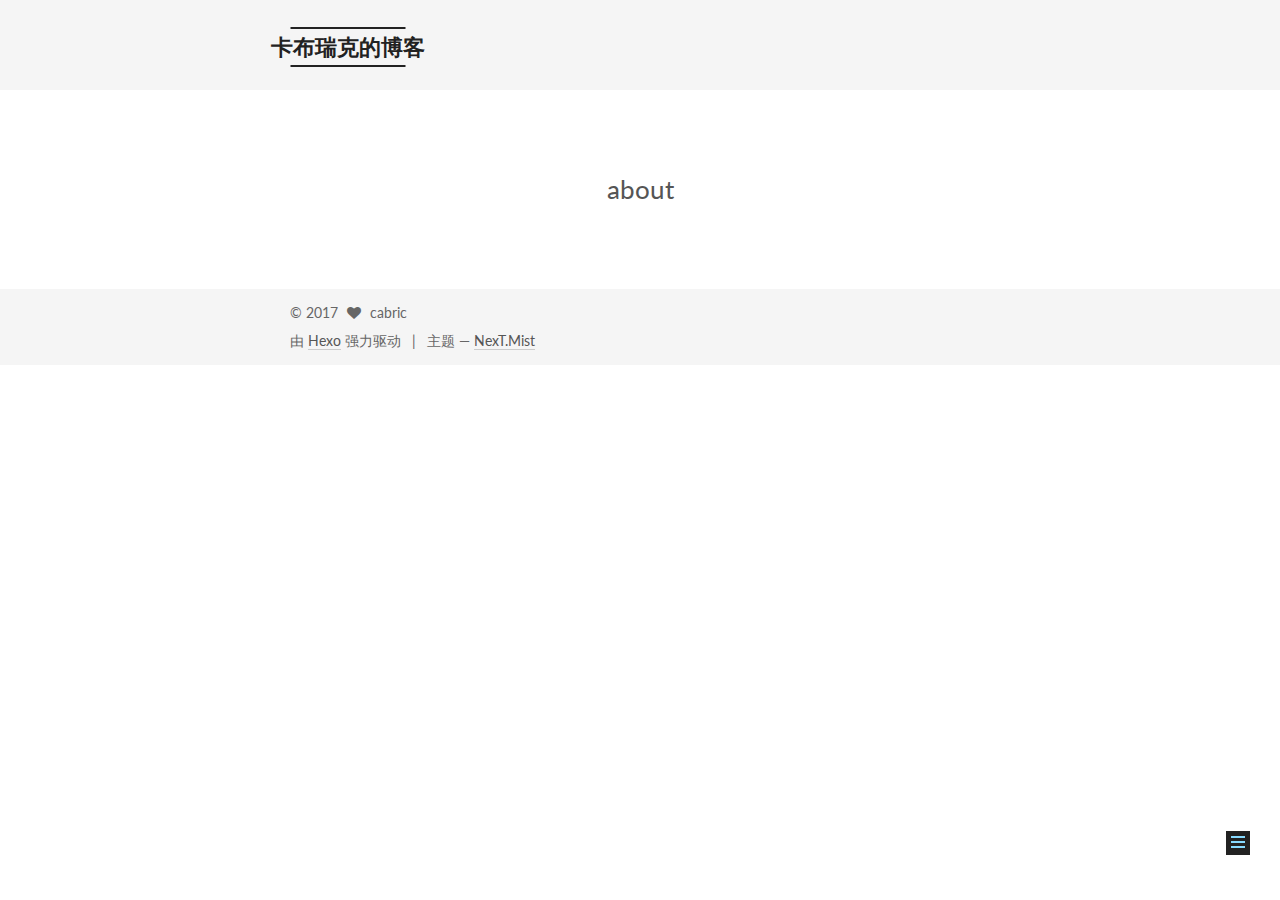
==== about/index.html @ 914a5cdf "Site updated: 2017-08-19 10:41:51" ====
<!DOCTYPE html>



  


<html class="theme-next mist use-motion" lang="zh-Hans">
<head>
  <meta charset="UTF-8"/>
<meta http-equiv="X-UA-Compatible" content="IE=edge" />
<meta name="viewport" content="width=device-width, initial-scale=1, maximum-scale=1"/>
<meta name="theme-color" content="#222">









<meta http-equiv="Cache-Control" content="no-transform" />
<meta http-equiv="Cache-Control" content="no-siteapp" />















  
  
  <link href="/lib/fancybox/source/jquery.fancybox.css?v=2.1.5" rel="stylesheet" type="text/css" />




  
  
  
  

  
    
    
  

  

  

  

  

  
    
    
    <link href="//fonts.googleapis.com/css?family=Lato:300,300italic,400,400italic,700,700italic&subset=latin,latin-ext" rel="stylesheet" type="text/css">
  






<link href="/lib/font-awesome/css/font-awesome.min.css?v=4.6.2" rel="stylesheet" type="text/css" />

<link href="/css/main.css?v=5.1.2" rel="stylesheet" type="text/css" />


  <meta name="keywords" content="cabric, 卡布瑞克" />








  <link rel="shortcut icon" type="image/x-icon" href="/favicon.ico?v=5.1.2" />






<meta property="og:type" content="website">
<meta property="og:title" content="about">
<meta property="og:url" content="http://yoursite.com/about/index.html">
<meta property="og:site_name" content="卡布瑞克的博客">
<meta property="og:locale" content="zh-Hans">
<meta property="og:updated_time" content="2017-08-19T02:41:33.000Z">
<meta name="twitter:card" content="summary">
<meta name="twitter:title" content="about">



<script type="text/javascript" id="hexo.configurations">
  var NexT = window.NexT || {};
  var CONFIG = {
    root: '/',
    scheme: 'Mist',
    sidebar: {"position":"left","display":"post","offset":12,"offset_float":12,"b2t":false,"scrollpercent":false,"onmobile":false},
    fancybox: true,
    tabs: true,
    motion: true,
    duoshuo: {
      userId: '0',
      author: '博主'
    },
    algolia: {
      applicationID: '',
      apiKey: '',
      indexName: '',
      hits: {"per_page":10},
      labels: {"input_placeholder":"Search for Posts","hits_empty":"We didn't find any results for the search: ${query}","hits_stats":"${hits} results found in ${time} ms"}
    }
  };
</script>



  <link rel="canonical" href="http://yoursite.com/about/"/>





  <title>about | 卡布瑞克的博客</title>
  








</head>

<body itemscope itemtype="http://schema.org/WebPage" lang="zh-Hans">

  
  
    
  

  <div class="container sidebar-position-left page-post-detail ">
    <div class="headband"></div>

    <header id="header" class="header" itemscope itemtype="http://schema.org/WPHeader">
      <div class="header-inner"><div class="site-brand-wrapper">
  <div class="site-meta ">
    

    <div class="custom-logo-site-title">
      <a href="/"  class="brand" rel="start">
        <span class="logo-line-before"><i></i></span>
        <span class="site-title">卡布瑞克的博客</span>
        <span class="logo-line-after"><i></i></span>
      </a>
    </div>
      
        <p class="site-subtitle">description:Everyone should carefully observe which way his heart draws him, and then choose that way with all his strength.</p>
      
  </div>

  <div class="site-nav-toggle">
    <button>
      <span class="btn-bar"></span>
      <span class="btn-bar"></span>
      <span class="btn-bar"></span>
    </button>
  </div>
</div>

<nav class="site-nav">
  

  
    <ul id="menu" class="menu">
      
        
        <li class="menu-item menu-item-home">
          <a href="/" rel="section">
            
              <i class="menu-item-icon fa fa-fw fa-home"></i> <br />
            
            首页
          </a>
        </li>
      
        
        <li class="menu-item menu-item-about">
          <a href="/about/" rel="section">
            
              <i class="menu-item-icon fa fa-fw fa-user"></i> <br />
            
            关于
          </a>
        </li>
      
        
        <li class="menu-item menu-item-archives">
          <a href="/archives/" rel="section">
            
              <i class="menu-item-icon fa fa-fw fa-archive"></i> <br />
            
            归档
          </a>
        </li>
      
        
        <li class="menu-item menu-item-tags">
          <a href="/tags/" rel="section">
            
              <i class="menu-item-icon fa fa-fw fa-tags"></i> <br />
            
            标签
          </a>
        </li>
      

      
    </ul>
  

  
</nav>



 </div>
    </header>

    <main id="main" class="main">
      <div class="main-inner">
        <div class="content-wrap">
          <div id="content" class="content">
            

  <div id="posts" class="posts-expand">
    
    
    
    <div class="post-block page">
      <header class="post-header">

	<h1 class="post-title" itemprop="name headline">about</h1>



</header>

      
      
      
      <div class="post-body">
        
        
          
        
      </div>
      
      
      
    </div>
    
    
    
  </div>


          </div>
          


          

        </div>
        
          
  
  <div class="sidebar-toggle">
    <div class="sidebar-toggle-line-wrap">
      <span class="sidebar-toggle-line sidebar-toggle-line-first"></span>
      <span class="sidebar-toggle-line sidebar-toggle-line-middle"></span>
      <span class="sidebar-toggle-line sidebar-toggle-line-last"></span>
    </div>
  </div>

  <aside id="sidebar" class="sidebar">
    
    <div class="sidebar-inner">

      

      

      <section class="site-overview sidebar-panel sidebar-panel-active">
        <div class="site-author motion-element" itemprop="author" itemscope itemtype="http://schema.org/Person">
          <img class="site-author-image" itemprop="image"
               src="/images/avatar.png"
               alt="cabric" />
          <p class="site-author-name" itemprop="name">cabric</p>
           
              <p class="site-description motion-element" itemprop="description"></p>
          
        </div>
        <nav class="site-state motion-element">

          
            <div class="site-state-item site-state-posts">
              <a href="/archives/">
                <span class="site-state-item-count">1</span>
                <span class="site-state-item-name">日志</span>
              </a>
            </div>
          

          

          

        </nav>

        

        <div class="links-of-author motion-element">
          
            
              <span class="links-of-author-item">
                <a href="https://github.com/cabric" target="_blank" title="GitHub">
                  
                    <i class="fa fa-fw fa-github"></i>
                  
                    
                      GitHub
                    
                </a>
              </span>
            
              <span class="links-of-author-item">
                <a href="https://twitter.com/cabric_sun" target="_blank" title="Twitter">
                  
                    <i class="fa fa-fw fa-twitter"></i>
                  
                    
                      Twitter
                    
                </a>
              </span>
            
          
        </div>

        
        

        
        

        


      </section>

      

      

    </div>
  </aside>


        
      </div>
    </main>

    <footer id="footer" class="footer">
      <div class="footer-inner">
        <div class="copyright" >
  
  &copy; 
  <span itemprop="copyrightYear">2017</span>
  <span class="with-love">
    <i class="fa fa-heart"></i>
  </span>
  <span class="author" itemprop="copyrightHolder">cabric</span>

  
</div>


  <div class="powered-by">
    由 <a class="theme-link" href="https://hexo.io">Hexo</a> 强力驱动
  </div>

  <span class="post-meta-divider">|</span>

  <div class="theme-info">
    主题 &mdash;
    <a class="theme-link" href="https://github.com/iissnan/hexo-theme-next">
      NexT.Mist
    </a>
  </div>


        







        
      </div>
    </footer>

    
      <div class="back-to-top">
        <i class="fa fa-arrow-up"></i>
        
      </div>
    

  </div>

  

<script type="text/javascript">
  if (Object.prototype.toString.call(window.Promise) !== '[object Function]') {
    window.Promise = null;
  }
</script>









  












  
  <script type="text/javascript" src="/lib/jquery/index.js?v=2.1.3"></script>

  
  <script type="text/javascript" src="/lib/fastclick/lib/fastclick.min.js?v=1.0.6"></script>

  
  <script type="text/javascript" src="/lib/jquery_lazyload/jquery.lazyload.js?v=1.9.7"></script>

  
  <script type="text/javascript" src="/lib/velocity/velocity.min.js?v=1.2.1"></script>

  
  <script type="text/javascript" src="/lib/velocity/velocity.ui.min.js?v=1.2.1"></script>

  
  <script type="text/javascript" src="/lib/fancybox/source/jquery.fancybox.pack.js?v=2.1.5"></script>


  


  <script type="text/javascript" src="/js/src/utils.js?v=5.1.2"></script>

  <script type="text/javascript" src="/js/src/motion.js?v=5.1.2"></script>



  
  

  
    <script type="text/javascript" src="/js/src/scrollspy.js?v=5.1.2"></script>
<script type="text/javascript" src="/js/src/post-details.js?v=5.1.2"></script>

  

  


  <script type="text/javascript" src="/js/src/bootstrap.js?v=5.1.2"></script>



  


  




	





  





  








  





  

  

  

  

  

  

</body>
</html>
---- css/main.css ----
/* normalize.css v3.0.2 | MIT License | git.io/normalize */
html {
  font-family: sans-serif; /* 1 */
  -ms-text-size-adjust: 100%; /* 2 */
  -webkit-text-size-adjust: 100%; /* 2 */
}
body {
  margin: 0;
}
article,
aside,
details,
figcaption,
figure,
footer,
header,
hgroup,
main,
menu,
nav,
section,
summary {
  display: block;
}
audio,
canvas,
progress,
video {
  display: inline-block; /* 1 */
  vertical-align: baseline; /* 2 */
}
audio:not([controls]) {
  display: none;
  height: 0;
}
[hidden],
template {
  display: none;
}
a {
  background-color: transparent;
}
a:active,
a:hover {
  outline: 0;
}
abbr[title] {
  border-bottom: 1px dotted;
}
b,
strong {
  font-weight: bold;
}
dfn {
  font-style: italic;
}
h1 {
  font-size: 2em;
  margin: 0.67em 0;
}
mark {
  background: #ff0;
  color: #000;
}
small {
  font-size: 80%;
}
sub,
sup {
  font-size: 75%;
  line-height: 0;
  position: relative;
  vertical-align: baseline;
}
sup {
  top: -0.5em;
}
sub {
  bottom: -0.25em;
}
img {
  border: 0;
}
svg:not(:root) {
  overflow: hidden;
}
figure {
  margin: 1em 40px;
}
hr {
  -moz-box-sizing: content-box;
  box-sizing: content-box;
  height: 0;
}
pre {
  overflow: auto;
}
code,
kbd,
pre,
samp {
  font-family: monospace, monospace;
  font-size: 1em;
}
button,
input,
optgroup,
select,
textarea {
  color: inherit; /* 1 */
  font: inherit; /* 2 */
  margin: 0; /* 3 */
}
button {
  overflow: visible;
}
button,
select {
  text-transform: none;
}
button,
html input[type="button"],
input[type="reset"],
input[type="submit"] {
  -webkit-appearance: button; /* 2 */
  cursor: pointer; /* 3 */
}
button[disabled],
html input[disabled] {
  cursor: default;
}
button::-moz-focus-inner,
input::-moz-focus-inner {
  border: 0;
  padding: 0;
}
input {
  line-height: normal;
}
input[type="checkbox"],
input[type="radio"] {
  box-sizing: border-box; /* 1 */
  padding: 0; /* 2 */
}
input[type="number"]::-webkit-inner-spin-button,
input[type="number"]::-webkit-outer-spin-button {
  height: auto;
}
input[type="search"] {
  -webkit-appearance: textfield; /* 1 */
  -moz-box-sizing: content-box;
  -webkit-box-sizing: content-box; /* 2 */
  box-sizing: content-box;
}
input[type="search"]::-webkit-search-cancel-button,
input[type="search"]::-webkit-search-decoration {
  -webkit-appearance: none;
}
fieldset {
  border: 1px solid #c0c0c0;
  margin: 0 2px;
  padding: 0.35em 0.625em 0.75em;
}
legend {
  border: 0; /* 1 */
  padding: 0; /* 2 */
}
textarea {
  overflow: auto;
}
optgroup {
  font-weight: bold;
}
table {
  border-collapse: collapse;
  border-spacing: 0;
}
td,
th {
  padding: 0;
}
::selection {
  background: #262a30;
  color: #fff;
}
body {
  position: relative;
  font-family: 'Lato', "PingFang SC", "Microsoft YaHei", sans-serif;
  font-size: 14px;
  line-height: 2;
  color: #555;
  background: #fff;
}
@media (max-width: 767px) {
  body {
    padding-right: 0 !important;
  }
}
@media (min-width: 768px) and (max-width: 991px) {
  body {
    padding-right: 0 !important;
  }
}
@media (min-width: 1600px) {
  body {
    font-size: 16px;
  }
}
h1,
h2,
h3,
h4,
h5,
h6 {
  margin: 0;
  padding: 0;
  font-weight: bold;
  line-height: 1.5;
  font-family: 'Lato', "PingFang SC", "Microsoft YaHei", sans-serif;
}
h2,
h3,
h4,
h5,
h6 {
  margin: 20px 0 15px;
}
h1 {
  font-size: 24px;
}
@media (max-width: 767px) {
  h1 {
    font-size: 20px;
  }
}
h2 {
  font-size: 22px;
}
@media (max-width: 767px) {
  h2 {
    font-size: 18px;
  }
}
h3 {
  font-size: 20px;
}
@media (max-width: 767px) {
  h3 {
    font-size: 16px;
  }
}
h4 {
  font-size: 18px;
}
@media (max-width: 767px) {
  h4 {
    font-size: 14px;
  }
}
h5 {
  font-size: 16px;
}
@media (max-width: 767px) {
  h5 {
    font-size: 12px;
  }
}
h6 {
  font-size: 14px;
}
@media (max-width: 767px) {
  h6 {
    font-size: 10px;
  }
}
p {
  margin: 0 0 20px 0;
}
a {
  color: #555;
  text-decoration: none;
  border-bottom: 1px solid #999;
  word-wrap: break-word;
}
a:hover {
  color: #222;
  border-bottom-color: #222;
}
blockquote {
  margin: 0;
  padding: 0;
}
img {
  display: block;
  margin: auto;
  max-width: 100%;
  height: auto;
}
hr {
  margin: 40px 0;
  height: 3px;
  border: none;
  background-color: #ddd;
  background-image: repeating-linear-gradient(-45deg, #fff, #fff 4px, transparent 4px, transparent 8px);
}
blockquote {
  padding: 0 15px;
  color: #666;
  border-left: 4px solid #ddd;
}
blockquote cite::before {
  content: "-";
  padding: 0 5px;
}
dt {
  font-weight: 700;
}
dd {
  margin: 0;
  padding: 0;
}
kbd {
  border: 1px solid #ccc;
  border-radius: 0.2em;
  box-shadow: 0.1em 0.1em 0.2em rgba(0,0,0,0.1);
  background-color: #f9f9f9;
  font-family: inherit;
  background-image: -webkit-linear-gradient(top, #eee, #fff, #eee);
  padding: 0.1em 0.3em;
  white-space: nowrap;
}
.text-left {
  text-align: left;
}
.text-center {
  text-align: center;
}
.text-right {
  text-align: right;
}
.text-justify {
  text-align: justify;
}
.text-nowrap {
  white-space: nowrap;
}
.text-lowercase {
  text-transform: lowercase;
}
.text-uppercase {
  text-transform: uppercase;
}
.text-capitalize {
  text-transform: capitalize;
}
.center-block {
  display: block;
  margin-left: auto;
  margin-right: auto;
}
.clearfix:before,
.clearfix:after {
  content: " ";
  display: table;
}
.clearfix:after {
  clear: both;
}
.pullquote {
  width: 45%;
}
.pullquote.left {
  float: left;
  margin-left: 5px;
  margin-right: 10px;
}
.pullquote.right {
  float: right;
  margin-left: 10px;
  margin-right: 5px;
}
.affix.affix.affix {
  position: fixed;
}
.translation {
  margin-top: -20px;
  font-size: 14px;
  color: #999;
}
.scrollbar-measure {
  width: 100px;
  height: 100px;
  overflow: scroll;
  position: absolute;
  top: -9999px;
}
.use-motion .motion-element {
  opacity: 0;
}
table {
  margin: 20px 0;
  width: 100%;
  border-collapse: collapse;
  border-spacing: 0;
  border: 1px solid #ddd;
  font-size: 14px;
  table-layout: fixed;
  word-wrap: break-all;
}
table>tbody>tr:nth-of-type(odd) {
  background-color: #f9f9f9;
}
table>tbody>tr:hover {
  background-color: #f5f5f5;
}
caption,
th,
td {
  padding: 8px;
  text-align: left;
  vertical-align: middle;
  font-weight: normal;
}
th,
td {
  border-bottom: 3px solid #ddd;
  border-right: 1px solid #eee;
}
th {
  padding-bottom: 10px;
  font-weight: 700;
}
td {
  border-bottom-width: 1px;
}
html,
body {
  height: 100%;
}
.container {
  position: relative;
  min-height: 100%;
}
.header-inner {
  margin: 0 auto;
  padding: 100px 0 70px;
  width: 700px;
}
@media (min-width: 1600px) {
  .container .header-inner {
    width: 900px;
  }
}
.main-inner {
  margin: 0 auto;
  width: 700px;
}
@media (min-width: 1600px) {
  .container .main-inner {
    width: 900px;
  }
}
.footer {
  width: 100%;
  min-height: 50px;
}
.footer-inner {
  box-sizing: border-box;
  margin: 20px auto;
  width: 700px;
}
@media (min-width: 1600px) {
  .container .footer-inner {
    width: 900px;
  }
}
pre,
.highlight {
  overflow: auto;
  margin: 20px 0;
  padding: 0;
  font-size: 13px;
  color: #4d4d4c;
  background: #f7f7f7;
  line-height: 1.6;
}
pre,
code {
  font-family: consolas, Menlo, "PingFang SC", "Microsoft YaHei", monospace;
}
code {
  padding: 2px 4px;
  word-wrap: break-word;
  color: #555;
  background: #eee;
  border-radius: 3px;
  font-size: 13px;
}
pre code {
  padding: 0;
  color: #4d4d4c;
  background: none;
  text-shadow: none;
}
.highlight {
  border-radius: 1px;
}
.highlight pre {
  border: none;
  margin: 0;
  padding: 10px 0;
}
.highlight table {
  margin: 0;
  width: auto;
  border: none;
}
.highlight td {
  border: none;
  padding: 0;
}
.highlight figcaption {
  font-size: 1em;
  color: #4d4d4c;
  line-height: 1em;
  margin-bottom: 1em;
}
.highlight figcaption:before,
.highlight figcaption:after {
  content: " ";
  display: table;
}
.highlight figcaption:after {
  clear: both;
}
.highlight figcaption a {
  float: right;
  color: #4d4d4c;
}
.highlight figcaption a:hover {
  border-bottom-color: #4d4d4c;
}
.highlight .gutter pre {
  padding-left: 10px;
  padding-right: 10px;
  color: #869194;
  text-align: right;
  background-color: #eff2f3;
}
.highlight .code pre {
  width: 100%;
  padding-left: 10px;
  padding-right: 10px;
  background-color: #f7f7f7;
}
.highlight .line {
  height: 20px;
}
.gutter {
  -webkit-user-select: none;
  -moz-user-select: none;
  -ms-user-select: none;
  user-select: none;
}
.gist table {
  width: auto;
}
.gist table td {
  border: none;
}
pre .deletion {
  background: #fdd;
}
pre .addition {
  background: #dfd;
}
pre .meta {
  color: #8959a8;
}
pre .comment {
  color: #8e908c;
}
pre .variable,
pre .attribute,
pre .tag,
pre .regexp,
pre .ruby .constant,
pre .xml .tag .title,
pre .xml .pi,
pre .xml .doctype,
pre .html .doctype,
pre .css .id,
pre .css .class,
pre .css .pseudo {
  color: #c82829;
}
pre .number,
pre .preprocessor,
pre .built_in,
pre .literal,
pre .params,
pre .constant,
pre .command {
  color: #f5871f;
}
pre .ruby .class .title,
pre .css .rules .attribute,
pre .string,
pre .value,
pre .inheritance,
pre .header,
pre .ruby .symbol,
pre .xml .cdata,
pre .special,
pre .number,
pre .formula {
  color: #718c00;
}
pre .title,
pre .css .hexcolor {
  color: #3e999f;
}
pre .function,
pre .python .decorator,
pre .python .title,
pre .ruby .function .title,
pre .ruby .title .keyword,
pre .perl .sub,
pre .javascript .title,
pre .coffeescript .title {
  color: #4271ae;
}
pre .keyword,
pre .javascript .function {
  color: #8959a8;
}
.full-image.full-image.full-image {
  border: none;
  max-width: 100%;
  width: auto;
  margin: 20px auto;
}
@media (min-width: 992px) {
  .full-image.full-image.full-image {
    max-width: none;
    width: 110%;
    margin: 25px -5%;
  }
}
.blockquote-center,
.page-home .post-type-quote blockquote,
.page-post-detail .post-type-quote blockquote {
  position: relative;
  margin: 40px 0;
  padding: 0;
  border-left: none;
  text-align: center;
}
.blockquote-center::before,
.page-home .post-type-quote blockquote::before,
.page-post-detail .post-type-quote blockquote::before,
.blockquote-center::after,
.page-home .post-type-quote blockquote::after,
.page-post-detail .post-type-quote blockquote::after {
  position: absolute;
  content: ' ';
  display: block;
  width: 100%;
  height: 24px;
  opacity: 0.2;
  background-repeat: no-repeat;
  background-position: 0 -6px;
  background-size: 22px 22px;
}
.blockquote-center::before,
.page-home .post-type-quote blockquote::before,
.page-post-detail .post-type-quote blockquote::before {
  top: -20px;
  background-image: url("../images/quote-l.svg");
  border-top: 1px solid #ccc;
}
.blockquote-center::after,
.page-home .post-type-quote blockquote::after,
.page-post-detail .post-type-quote blockquote::after {
  bottom: -20px;
  background-image: url("../images/quote-r.svg");
  border-bottom: 1px solid #ccc;
  background-position: 100% 8px;
}
.blockquote-center p,
.page-home .post-type-quote blockquote p,
.page-post-detail .post-type-quote blockquote p,
.blockquote-center div,
.page-home .post-type-quote blockquote div,
.page-post-detail .post-type-quote blockquote div {
  text-align: center;
}
.post .post-body .group-picture img {
  box-sizing: border-box;
  padding: 0 3px;
  border: none;
}
.post .group-picture-row {
  overflow: hidden;
  margin-top: 6px;
}
.post .group-picture-row:first-child {
  margin-top: 0;
}
.post .group-picture-column {
  float: left;
}
.page-post-detail .post-body .group-picture-column {
  float: none;
  margin-top: 10px;
  width: auto !important;
}
.page-post-detail .post-body .group-picture-column img {
  margin: 0 auto;
}
.page-archive .group-picture-container {
  overflow: hidden;
}
.page-archive .group-picture-row {
  float: left;
}
.page-archive .group-picture-row:first-child {
  margin-top: 6px;
}
.page-archive .group-picture-column {
  max-width: 150px;
  max-height: 150px;
}
.post-body .note {
  position: relative;
  padding: 15px;
  margin-bottom: 20px;
  border: 1px solid #eee;
  border-left-width: 5px;
  border-radius: 3px;
}
.post-body .note h2,
.post-body .note h3,
.post-body .note h4,
.post-body .note h5,
.post-body .note h6 {
  margin-top: 0;
  margin-bottom: 0;
  border-bottom: initial;
  padding-top: 0 !important;
}
.post-body .note p:first-child,
.post-body .note ul:first-child,
.post-body .note ol:first-child,
.post-body .note table:first-child,
.post-body .note pre:first-child,
.post-body .note blockquote:first-child {
  margin-top: 0;
}
.post-body .note p:last-child,
.post-body .note ul:last-child,
.post-body .note ol:last-child,
.post-body .note table:last-child,
.post-body .note pre:last-child,
.post-body .note blockquote:last-child {
  margin-bottom: 0;
}
.post-body .note.default {
  border-left-color: #777;
}
.post-body .note.default h2,
.post-body .note.default h3,
.post-body .note.default h4,
.post-body .note.default h5,
.post-body .note.default h6 {
  color: #777;
}
.post-body .note.primary {
  border-left-color: #6f42c1;
}
.post-body .note.primary h2,
.post-body .note.primary h3,
.post-body .note.primary h4,
.post-body .note.primary h5,
.post-body .note.primary h6 {
  color: #6f42c1;
}
.post-body .note.info {
  border-left-color: #428bca;
}
.post-body .note.info h2,
.post-body .note.info h3,
.post-body .note.info h4,
.post-body .note.info h5,
.post-body .note.info h6 {
  color: #428bca;
}
.post-body .note.success {
  border-left-color: #5cb85c;
}
.post-body .note.success h2,
.post-body .note.success h3,
.post-body .note.success h4,
.post-body .note.success h5,
.post-body .note.success h6 {
  color: #5cb85c;
}
.post-body .note.warning {
  border-left-color: #f0ad4e;
}
.post-body .note.warning h2,
.post-body .note.warning h3,
.post-body .note.warning h4,
.post-body .note.warning h5,
.post-body .note.warning h6 {
  color: #f0ad4e;
}
.post-body .note.danger {
  border-left-color: #d9534f;
}
.post-body .note.danger h2,
.post-body .note.danger h3,
.post-body .note.danger h4,
.post-body .note.danger h5,
.post-body .note.danger h6 {
  color: #d9534f;
}
.post-body .label {
  display: inline;
  padding: 0 2px;
  white-space: nowrap;
}
.post-body .label.default {
  background-color: #f0f0f0;
}
.post-body .label.primary {
  background-color: #efe6f7;
}
.post-body .label.info {
  background-color: #e5f2f8;
}
.post-body .label.success {
  background-color: #e7f4e9;
}
.post-body .label.warning {
  background-color: #fcf6e1;
}
.post-body .label.danger {
  background-color: #fae8eb;
}
.post-body .tabs {
  position: relative;
  display: block;
  margin-bottom: 20px;
  padding-top: 10px;
}
.post-body .tabs ul.nav-tabs {
  margin: 0;
  padding: 0;
  display: flex;
  margin-bottom: -1px;
}
@media (max-width: 413px) {
  .post-body .tabs ul.nav-tabs {
    display: block;
    margin-bottom: 5px;
  }
}
.post-body .tabs ul.nav-tabs li.tab {
  list-style-type: none !important;
  margin: 0 0.25em 0 0;
  border-top: 3px solid transparent;
  border-left: 1px solid transparent;
  border-right: 1px solid transparent;
}
@media (max-width: 413px) {
  .post-body .tabs ul.nav-tabs li.tab {
    margin: initial;
    border-top: 1px solid transparent;
    border-left: 3px solid transparent;
    border-right: 1px solid transparent;
    border-bottom: 1px solid transparent;
  }
}
.post-body .tabs ul.nav-tabs li.tab a {
  outline: 0;
  border-bottom: initial;
  display: block;
  line-height: 1.8em;
  padding: 0.25em 0.75em;
  transition-duration: 0.2s;
  transition-timing-function: ease-out;
  transition-delay: 0s;
}
.post-body .tabs ul.nav-tabs li.tab a i {
  width: 1.285714285714286em;
}
.post-body .tabs ul.nav-tabs li.tab.active {
  border-top: 3px solid #fc6423;
  border-left: 1px solid #ddd;
  border-right: 1px solid #ddd;
  background-color: #fff;
}
@media (max-width: 413px) {
  .post-body .tabs ul.nav-tabs li.tab.active {
    border-top: 1px solid #ddd;
    border-left: 3px solid #fc6423;
    border-right: 1px solid #ddd;
    border-bottom: 1px solid #ddd;
  }
}
.post-body .tabs ul.nav-tabs li.tab.active a {
  cursor: default;
  color: #555;
}
.post-body .tabs .tab-content {
  background-color: #fff;
}
.post-body .tabs .tab-content .tab-pane {
  border: 1px solid #ddd;
  padding: 20px 20px 0 20px;
}
.post-body .tabs .tab-content .tab-pane:not(.active) {
  display: none !important;
}
.post-body .tabs .tab-content .tab-pane.active {
  display: block !important;
}
.btn {
  display: inline-block;
  padding: 0 20px;
  font-size: 14px;
  color: #fff;
  background: #222;
  border: 2px solid #222;
  text-decoration: none;
  border-radius: 0;
  transition-property: background-color;
  transition-duration: 0.2s;
  transition-timing-function: ease-in-out;
  transition-delay: 0s;
}
.btn:hover,
.post-button .btn:hover {
  border-color: #222;
  color: #222;
  background: #fff;
}
.btn-bar {
  display: block;
  width: 22px;
  height: 2px;
  background: #555;
  border-radius: 1px;
}
.btn-bar+.btn-bar {
  margin-top: 4px;
}
.pagination {
  margin: 120px 0 40px;
  text-align: center;
  border-top: 1px solid #eee;
}
.page-number-basic,
.pagination .prev,
.pagination .next,
.pagination .page-number,
.pagination .space {
  display: inline-block;
  position: relative;
  top: -1px;
  margin: 0 10px;
  padding: 0 10px;
  line-height: 30px;
}
@media (max-width: 767px) {
  .page-number-basic,
  .pagination .prev,
  .pagination .next,
  .pagination .page-number,
  .pagination .space {
    margin: 0 5px;
  }
}
.pagination .prev,
.pagination .next,
.pagination .page-number {
  border-bottom: 0;
  border-top: 1px solid #eee;
  transition-property: border-color;
  transition-duration: 0.2s;
  transition-timing-function: ease-in-out;
  transition-delay: 0s;
}
.pagination .prev:hover,
.pagination .next:hover,
.pagination .page-number:hover {
  border-top-color: #222;
}
.pagination .space {
  padding: 0;
  margin: 0;
}
.pagination .prev {
  margin-left: 0;
}
.pagination .next {
  margin-right: 0;
}
.pagination .page-number.current {
  color: #fff;
  background: #ccc;
  border-top-color: #ccc;
}
@media (max-width: 767px) {
  .pagination {
    border-top: none;
  }
  .pagination .prev,
  .pagination .next,
  .pagination .page-number {
    margin-bottom: 10px;
    border-top: 0;
    border-bottom: 1px solid #eee;
  }
  .pagination .prev:hover,
  .pagination .next:hover,
  .pagination .page-number:hover {
    border-bottom-color: #222;
  }
}
.comments {
  margin: 60px 20px 0;
}
.tag-cloud {
  text-align: center;
}
.tag-cloud a {
  display: inline-block;
  margin: 10px;
}
.back-to-top {
  box-sizing: border-box;
  position: fixed;
  bottom: -100px;
  right: 30px;
  z-index: 1050;
  padding: 0 6px;
  width: 24px;
  background: #222;
  font-size: 12px;
  opacity: 1;
  color: #fff;
  cursor: pointer;
  text-align: center;
  -webkit-transform: translateZ(0);
  transition-property: bottom;
  transition-duration: 0.2s;
  transition-timing-function: ease-in-out;
  transition-delay: 0s;
}
@media (min-width: 768px) and (max-width: 991px) {
  .back-to-top {
    display: none !important;
  }
}
@media (max-width: 767px) {
  .back-to-top {
    display: none !important;
  }
}
.back-to-top.back-to-top-on {
  bottom: 19px;
}
.header {
  background: transparent;
}
.header-inner {
  position: relative;
}
.headband {
  height: 3px;
  background: #222;
}
.site-meta {
  margin: 0;
  text-align: left;
}
@media (max-width: 767px) {
  .site-meta {
    text-align: center;
  }
}
.brand {
  position: relative;
  display: inline-block;
  padding: 0 40px;
  color: #222;
  background: #222;
  border-bottom: none;
}
.brand:hover {
  color: #222;
}
.logo {
  display: inline-block;
  margin-right: 5px;
  line-height: 36px;
  vertical-align: top;
}
.site-title {
  display: inline-block;
  vertical-align: top;
  line-height: 36px;
  font-size: 20px;
  font-weight: normal;
  font-family: 'Lato', "PingFang SC", "Microsoft YaHei", sans-serif;
}
.site-subtitle {
  margin-top: 10px;
  font-size: 13px;
  color: #999;
}
.use-motion .brand {
  opacity: 0;
}
.use-motion .logo,
.use-motion .site-title,
.use-motion .site-subtitle {
  opacity: 0;
  position: relative;
  top: -10px;
}
.site-nav-toggle {
  display: none;
  position: absolute;
  top: 10px;
  left: 10px;
}
@media (max-width: 767px) {
  .site-nav-toggle {
    display: block;
  }
}
.site-nav-toggle button {
  margin-top: 2px;
  padding: 9px 10px;
  background: transparent;
  border: none;
}
@media (max-width: 767px) {
  .site-nav {
    display: none;
    margin: 0 -10px;
    padding: 0 10px;
    clear: both;
    border-top: 1px solid #ddd;
  }
}
@media (min-width: 768px) and (max-width: 991px) {
  .site-nav {
    display: block !important;
  }
}
@media (min-width: 992px) {
  .site-nav {
    display: block !important;
  }
}
.menu {
  margin-top: 20px;
  padding-left: 0;
  text-align: center;
}
.menu .menu-item {
  display: inline-block;
  margin: 0 10px;
  list-style: none;
}
@media screen and (max-width: 767px) {
  .menu .menu-item {
    margin-top: 10px;
  }
}
.menu .menu-item a {
  display: block;
  font-size: 13px;
  line-height: inherit;
  border-bottom: 1px solid transparent;
  transition-property: border-color;
  transition-duration: 0.2s;
  transition-timing-function: ease-in-out;
  transition-delay: 0s;
}
.menu .menu-item a:hover {
  border-bottom-color: #222;
}
.menu .menu-item .fa {
  margin-right: 5px;
}
.use-motion .menu-item {
  opacity: 0;
}
.post-body {
  font-family: 'Lato', "PingFang SC", "Microsoft YaHei", sans-serif;
}
@media (max-width: 767px) {
  .post-body {
    word-break: break-word;
  }
}
.post-body .fancybox img {
  display: block !important;
  margin: 0 auto;
  cursor: pointer;
  cursor: zoom-in;
  cursor: -webkit-zoom-in;
}
.post-body .image-caption,
.post-body .figure .caption {
  margin: 10px auto 15px;
  text-align: center;
  font-size: 14px;
  color: #999;
  font-weight: bold;
  line-height: 1;
}
.post-sticky-flag {
  display: inline-block;
  font-size: 16px;
  -ms-transform: rotate(30deg);
  -webkit-transform: rotate(30deg);
  -moz-transform: rotate(30deg);
  -ms-transform: rotate(30deg);
  -o-transform: rotate(30deg);
  transform: rotate(30deg);
}
.posts-expand {
  padding-top: 40px;
}
@media (max-width: 767px) {
  .posts-expand {
    margin: 0 20px;
  }
  .post-body pre {
    padding: 10px;
  }
  .post-body pre .gutter pre {
    padding-right: 10px;
  }
  .post-body .highlight {
    margin-left: 0px;
    margin-right: 0px;
    padding: 0;
  }
  .post-body .highlight .gutter pre {
    padding-right: 10px;
  }
}
@media (min-width: 992px) {
  .posts-expand .post-body {
    text-align: justify;
  }
}
.posts-expand .post-body h2,
.posts-expand .post-body h3,
.posts-expand .post-body h4,
.posts-expand .post-body h5,
.posts-expand .post-body h6 {
  padding-top: 10px;
}
.posts-expand .post-body h2 .header-anchor,
.posts-expand .post-body h3 .header-anchor,
.posts-expand .post-body h4 .header-anchor,
.posts-expand .post-body h5 .header-anchor,
.posts-expand .post-body h6 .header-anchor {
  float: right;
  margin-left: 10px;
  color: #ccc;
  border-bottom-style: none;
  visibility: hidden;
}
.posts-expand .post-body h2 .header-anchor:hover,
.posts-expand .post-body h3 .header-anchor:hover,
.posts-expand .post-body h4 .header-anchor:hover,
.posts-expand .post-body h5 .header-anchor:hover,
.posts-expand .post-body h6 .header-anchor:hover {
  color: inherit;
}
.posts-expand .post-body h2:hover .header-anchor,
.posts-expand .post-body h3:hover .header-anchor,
.posts-expand .post-body h4:hover .header-anchor,
.posts-expand .post-body h5:hover .header-anchor,
.posts-expand .post-body h6:hover .header-anchor {
  visibility: visible;
}
.posts-expand .post-body ul li {
  list-style: circle;
}
.posts-expand .post-body img {
  box-sizing: border-box;
  margin: auto;
  padding: 3px;
  border: 1px solid #ddd;
}
.posts-expand .fancybox img {
  margin: 0 auto;
}
@media (max-width: 767px) {
  .posts-collapse {
    margin: 0 20px;
  }
  .posts-collapse .post-title,
  .posts-collapse .post-meta {
    display: block;
    width: auto;
    text-align: left;
  }
}
.posts-collapse {
  position: relative;
  z-index: 1010;
  margin-left: 0;
}
.posts-collapse::after {
  content: " ";
  position: absolute;
  top: 20px;
  left: 0;
  margin-left: -2px;
  width: 4px;
  height: 100%;
  background: #f5f5f5;
  z-index: -1;
}
@media (max-width: 767px) {
  .posts-collapse {
    margin: 0 20px;
  }
}
.posts-collapse .collection-title {
  position: relative;
  margin: 60px 0;
}
.posts-collapse .collection-title h1,
.posts-collapse .collection-title h2 {
  margin-left: 20px;
}
.posts-collapse .collection-title small {
  color: #bbb;
  margin-left: 5px;
}
.posts-collapse .collection-title::before {
  content: " ";
  position: absolute;
  left: 0;
  top: 50%;
  margin-left: -4px;
  margin-top: -4px;
  width: 8px;
  height: 8px;
  background: #bbb;
  border-radius: 50%;
}
.posts-collapse .post {
  margin: 30px 0;
}
.posts-collapse .post-header {
  position: relative;
  transition-duration: 0.2s;
  transition-timing-function: ease-in-out;
  transition-delay: 0s;
  transition-property: border;
  border-bottom: 1px dashed #ccc;
}
.posts-collapse .post-header::before {
  content: " ";
  position: absolute;
  left: 0;
  top: 12px;
  width: 6px;
  height: 6px;
  margin-left: -4px;
  background: #bbb;
  border-radius: 50%;
  border: 1px solid #fff;
  transition-duration: 0.2s;
  transition-timing-function: ease-in-out;
  transition-delay: 0s;
  transition-property: background;
}
.posts-collapse .post-header:hover {
  border-bottom-color: #666;
}
.posts-collapse .post-header:hover::before {
  background: #222;
}
.posts-collapse .post-meta {
  position: absolute;
  font-size: 12px;
  left: 20px;
  top: 5px;
}
.posts-collapse .post-comments-count {
  display: none;
}
.posts-collapse .post-title {
  margin-left: 60px;
  font-size: 16px;
  font-weight: normal;
  line-height: inherit;
}
.posts-collapse .post-title::after {
  margin-left: 3px;
  opacity: 0.6;
}
.posts-collapse .post-title a {
  color: #666;
  border-bottom: none;
}
.page-home .post-type-quote .post-header,
.page-post-detail .post-type-quote .post-header,
.page-home .post-type-quote .post-tags,
.page-post-detail .post-type-quote .post-tags {
  display: none;
}
.posts-expand .post-title {
  font-size: 26px;
  text-align: center;
  word-break: break-word;
  font-weight: 400;
}
@media (max-width: 767px) {
  .posts-expand .post-title {
    font-size: 22px;
  }
}
.posts-expand .post-title-link {
  display: inline-block;
  position: relative;
  color: #555;
  border-bottom: none;
  line-height: 1.2;
  vertical-align: top;
}
.posts-expand .post-title-link::before {
  content: "";
  position: absolute;
  width: 100%;
  height: 2px;
  bottom: 0;
  left: 0;
  background-color: #000;
  visibility: hidden;
  -webkit-transform: scaleX(0);
  -moz-transform: scaleX(0);
  -ms-transform: scaleX(0);
  -o-transform: scaleX(0);
  transform: scaleX(0);
  transition-duration: 0.2s;
  transition-timing-function: ease-in-out;
  transition-delay: 0s;
}
.posts-expand .post-title-link:hover::before {
  visibility: visible;
  -webkit-transform: scaleX(1);
  -moz-transform: scaleX(1);
  -ms-transform: scaleX(1);
  -o-transform: scaleX(1);
  transform: scaleX(1);
}
.posts-expand .post-title-link .fa {
  font-size: 16px;
}
.posts-expand .post-meta {
  margin: 3px 0 60px 0;
  color: #999;
  font-family: 'Lato', "PingFang SC", "Microsoft YaHei", sans-serif;
  font-size: 12px;
  text-align: center;
}
.posts-expand .post-meta .post-category-list {
  display: inline-block;
  margin: 0;
  padding: 3px;
}
.posts-expand .post-meta .post-category-list-link {
  color: #999;
}
.posts-expand .post-meta .post-description {
  font-size: 14px;
  margin-top: 2px;
}
.post-meta-divider {
  margin: 0 0.5em;
}
.post-meta-item-icon {
  margin-right: 3px;
}
@media (min-width: 768px) and (max-width: 991px) {
  .post-meta-item-icon {
    display: inline-block;
  }
}
@media (max-width: 767px) {
  .post-meta-item-icon {
    display: inline-block;
  }
}
@media (min-width: 768px) and (max-width: 991px) {
  .post-meta-item-text {
    display: none;
  }
}
@media (max-width: 767px) {
  .post-meta-item-text {
    display: none;
  }
}
@media (max-width: 767px) {
  .posts-expand .post-comments-count {
    display: none;
  }
}
.post-button {
  margin-top: 50px;
}
.post-button .btn {
  color: #555;
  font-size: 14px;
  background: transparent;
  border-radius: 0;
  line-height: 2;
  margin: 0 4px 8px 4px;
}
.post-button .fa-fw {
  width: 1.285714285714286em;
  text-align: left;
}
.posts-expand .post-tags {
  margin-top: 40px;
  text-align: center;
}
.posts-expand .post-tags a {
  display: inline-block;
  margin-right: 10px;
  font-size: 13px;
}
.post-nav {
  display: table;
  margin-top: 15px;
  width: 100%;
  border-top: 1px solid #eee;
}
.post-nav-divider {
  display: table-cell;
  width: 10%;
}
.post-nav-item {
  display: table-cell;
  padding: 10px 0 0 0;
  width: 45%;
  vertical-align: top;
}
.post-nav-item a {
  position: relative;
  display: block;
  line-height: 25px;
  font-size: 14px;
  color: #555;
  border-bottom: none;
}
.post-nav-item a:hover {
  color: #222;
  border-bottom: none;
}
.post-nav-item a:active {
  top: 2px;
}
.post-nav-item .fa {
  position: absolute;
  top: 8px;
  left: 0;
  font-size: 12px;
}
.post-nav-next a {
  padding-left: 15px;
}
.post-nav-prev {
  text-align: right;
}
.post-nav-prev a {
  padding-right: 15px;
}
.post-nav-prev .fa {
  right: 0;
  left: auto;
}
.posts-expand .post-eof {
  display: block;
  margin: 80px auto 60px;
  width: 8%;
  height: 1px;
  background: #ccc;
  text-align: center;
}
.post:last-child .post-eof.post-eof.post-eof {
  display: none;
}
.post-gallery {
  display: table;
  table-layout: fixed;
  width: 100%;
  border-collapse: separate;
}
.post-gallery-row {
  display: table-row;
}
.post-gallery .post-gallery-img {
  display: table-cell;
  text-align: center;
  vertical-align: middle;
  border: none;
}
.post-gallery .post-gallery-img img {
  max-width: 100%;
  max-height: 100%;
  border: none;
}
.fancybox-close,
.fancybox-close:hover {
  border: none;
}
.rtl.post-body p,
.rtl.post-body a,
.rtl.post-body h1,
.rtl.post-body h2,
.rtl.post-body h3,
.rtl.post-body h4,
.rtl.post-body h5,
.rtl.post-body h6,
.rtl.post-body li,
.rtl.post-body ul,
.rtl.post-body ol {
  direction: rtl;
  font-family: UKIJ Ekran;
}
.rtl.post-title {
  font-family: UKIJ Ekran;
}
.sidebar {
  position: fixed;
  right: 0;
  top: 0;
  bottom: 0;
  width: 0;
  z-index: 1040;
  box-shadow: inset 0 2px 6px #000;
  background: #222;
  -webkit-transform: translateZ(0);
}
.sidebar a {
  color: #999;
  border-bottom-color: #555;
}
.sidebar a:hover {
  color: #eee;
}
@media (min-width: 768px) and (max-width: 991px) {
  .sidebar {
    display: none !important;
  }
}
@media (max-width: 767px) {
  .sidebar {
    display: none !important;
  }
}
.sidebar-inner {
  position: relative;
  padding: 20px 10px;
  color: #999;
  text-align: center;
}
.sidebar-toggle {
  position: fixed;
  right: 30px;
  bottom: 45px;
  width: 14px;
  height: 14px;
  padding: 5px;
  background: #222;
  line-height: 0;
  z-index: 1050;
  cursor: pointer;
  -webkit-transform: translateZ(0);
}
@media (min-width: 768px) and (max-width: 991px) {
  .sidebar-toggle {
    display: none !important;
  }
}
@media (max-width: 767px) {
  .sidebar-toggle {
    display: none !important;
  }
}
.sidebar-toggle-line {
  position: relative;
  display: inline-block;
  vertical-align: top;
  height: 2px;
  width: 100%;
  background: #fff;
  margin-top: 3px;
}
.sidebar-toggle-line:first-child {
  margin-top: 0;
}
.site-author-image {
  display: block;
  margin: 0 auto;
  padding: 2px;
  max-width: 96px;
  height: auto;
  border: 2px solid #333;
}
.site-author-name {
  margin: 5px 0 0;
  text-align: center;
  color: #f5f5f5;
  font-weight: normal;
}
.site-description {
  margin-top: 5px;
  text-align: center;
  font-size: 14px;
  color: #999;
}
.site-state {
  overflow: hidden;
  line-height: 1.4;
  white-space: nowrap;
  text-align: center;
}
.site-state-item {
  display: inline-block;
  padding: 0 15px;
  border-left: 1px solid #333;
}
.site-state-item:first-child {
  border-left: none;
}
.site-state-item a {
  border-bottom: none;
}
.site-state-item-count {
  display: block;
  text-align: center;
  color: inherit;
  font-weight: 600;
  font-size: 18px;
}
.site-state-item-name {
  font-size: 13px;
  color: inherit;
}
.feed-link {
  margin-top: 20px;
}
.feed-link a {
  display: inline-block;
  padding: 0 15px;
  color: #fc6423;
  border: 1px solid #fc6423;
  border-radius: 4px;
}
.feed-link a i {
  color: #fc6423;
  font-size: 14px;
}
.feed-link a:hover {
  color: #fff;
  background: #fc6423;
}
.feed-link a:hover i {
  color: #fff;
}
.links-of-author {
  margin-top: 20px;
  display: flex;
  flex-wrap: wrap;
  justify-content: center;
}
.links-of-author a {
  display: inline-block;
  vertical-align: middle;
  margin-right: 10px;
  margin-bottom: 10px;
  border-bottom-color: #555;
  font-size: 13px;
}
.links-of-author a:before {
  display: inline-block;
  vertical-align: middle;
  margin-right: 3px;
  content: " ";
  width: 4px;
  height: 4px;
  border-radius: 50%;
  background: #d2a895;
}
.links-of-blogroll {
  font-size: 13px;
}
.links-of-blogroll-title {
  margin-top: 20px;
  font-size: 14px;
  font-weight: 600;
}
.links-of-blogroll-list {
  margin: 0;
  padding: 0;
  list-style: none;
}
.links-of-blogroll-item {
  padding: 2px 10px;
}
.links-of-blogroll-item a {
  max-width: 280px;
  box-sizing: border-box;
  display: inline-block;
  overflow: hidden;
  white-space: nowrap;
  text-overflow: ellipsis;
}
.sidebar-nav {
  margin: 0 0 20px;
  padding-left: 0;
}
.sidebar-nav li {
  display: inline-block;
  cursor: pointer;
  border-bottom: 1px solid transparent;
  font-size: 14px;
  color: #555;
}
.sidebar-nav li:hover {
  color: #f5f5f5;
}
.page-post-detail .sidebar-nav-toc {
  padding: 0 5px;
}
.page-post-detail .sidebar-nav-overview {
  margin-left: 10px;
}
.sidebar-nav .sidebar-nav-active {
  color: #87daff;
  border-bottom-color: #87daff;
}
.sidebar-nav .sidebar-nav-active:hover {
  color: #87daff;
}
.sidebar-panel {
  display: none;
}
.sidebar-panel-active {
  display: block;
}
.post-toc-empty {
  font-size: 14px;
  color: #666;
}
.post-toc-wrap {
  overflow: hidden;
}
.post-toc {
  overflow: auto;
}
.post-toc ol {
  margin: 0;
  padding: 0 2px 5px 10px;
  text-align: left;
  list-style: none;
  font-size: 14px;
}
.post-toc ol > ol {
  padding-left: 0;
}
.post-toc ol a {
  transition-duration: 0.2s;
  transition-timing-function: ease-in-out;
  transition-delay: 0s;
  transition-property: all;
  color: #999;
  border-bottom-color: #555;
}
.post-toc ol a:hover {
  color: #ccc;
  border-bottom-color: #ccc;
}
.post-toc .nav-item {
  overflow: hidden;
  text-overflow: ellipsis;
  white-space: nowrap;
  line-height: 1.8;
}
.post-toc .nav .nav-child {
  display: none;
}
.post-toc .nav .active > .nav-child {
  display: block;
}
.post-toc .nav .active-current > .nav-child {
  display: block;
}
.post-toc .nav .active-current > .nav-child > .nav-item {
  display: block;
}
.post-toc .nav .active > a {
  color: #87daff;
  border-bottom-color: #87daff;
}
.post-toc .nav .active-current > a {
  color: #87daff;
}
.post-toc .nav .active-current > a:hover {
  color: #87daff;
}
.footer {
  font-size: 14px;
  color: #999;
}
.footer img {
  border: none;
}
.footer-inner {
  text-align: center;
}
.with-love {
  display: inline-block;
  margin: 0 5px;
}
.powered-by,
.theme-info {
  display: inline-block;
}
.cc-license {
  margin-top: 10px;
  text-align: center;
}
.cc-license .cc-opacity {
  opacity: 0.7;
  border-bottom: none;
}
.cc-license .cc-opacity:hover {
  opacity: 0.9;
}
.cc-license img {
  display: inline-block;
}
.theme-next #ds-thread #ds-reset {
  color: #555;
}
.theme-next #ds-thread #ds-reset .ds-replybox {
  margin-bottom: 30px;
}
.theme-next #ds-thread #ds-reset .ds-replybox .ds-avatar,
.theme-next #ds-reset .ds-avatar img {
  box-shadow: none;
}
.theme-next #ds-thread #ds-reset .ds-textarea-wrapper {
  border-color: #c7d4e1;
  background: none;
  border-top-right-radius: 3px;
  border-top-left-radius: 3px;
}
.theme-next #ds-thread #ds-reset .ds-textarea-wrapper textarea {
  height: 60px;
}
.theme-next #ds-reset .ds-rounded-top {
  border-radius: 0;
}
.theme-next #ds-thread #ds-reset .ds-post-toolbar {
  box-sizing: border-box;
  border: 1px solid #c7d4e1;
  background: #f6f8fa;
}
.theme-next #ds-thread #ds-reset .ds-post-options {
  height: 40px;
  border: none;
  background: none;
}
.theme-next #ds-thread #ds-reset .ds-toolbar-buttons {
  top: 11px;
}
.theme-next #ds-thread #ds-reset .ds-sync {
  top: 5px;
}
.theme-next #ds-thread #ds-reset .ds-post-button {
  top: 4px;
  right: 5px;
  width: 90px;
  height: 30px;
  border: 1px solid #c5ced7;
  border-radius: 3px;
  background-image: linear-gradient(#fbfbfc, #f5f7f9);
  color: #60676d;
}
.theme-next #ds-thread #ds-reset .ds-post-button:hover {
  background-position: 0 -30px;
  color: #60676d;
}
.theme-next #ds-thread #ds-reset .ds-comments-info {
  padding: 10px 0;
}
.theme-next #ds-thread #ds-reset .ds-sort {
  display: none;
}
.theme-next #ds-thread #ds-reset li.ds-tab a.ds-current {
  border: none;
  background: #f6f8fa;
  color: #60676d;
}
.theme-next #ds-thread #ds-reset li.ds-tab a.ds-current:hover {
  background-color: #e9f0f7;
  color: #60676d;
}
.theme-next #ds-thread #ds-reset li.ds-tab a {
  border-radius: 2px;
  padding: 5px;
}
.theme-next #ds-thread #ds-reset .ds-login-buttons p {
  color: #999;
  line-height: 36px;
}
.theme-next #ds-thread #ds-reset .ds-login-buttons .ds-service-list li {
  height: 28px;
}
.theme-next #ds-thread #ds-reset .ds-service-list a {
  background: none;
  padding: 5px;
  border: 1px solid;
  border-radius: 3px;
  text-align: center;
}
.theme-next #ds-thread #ds-reset .ds-service-list a:hover {
  color: #fff;
  background: #666;
}
.theme-next #ds-thread #ds-reset .ds-service-list .ds-weibo {
  color: #fc9b00;
  border-color: #fc9b00;
}
.theme-next #ds-thread #ds-reset .ds-service-list .ds-weibo:hover {
  background: #fc9b00;
}
.theme-next #ds-thread #ds-reset .ds-service-list .ds-qq {
  color: #60a3ec;
  border-color: #60a3ec;
}
.theme-next #ds-thread #ds-reset .ds-service-list .ds-qq:hover {
  background: #60a3ec;
}
.theme-next #ds-thread #ds-reset .ds-service-list .ds-renren {
  color: #2e7ac4;
  border-color: #2e7ac4;
}
.theme-next #ds-thread #ds-reset .ds-service-list .ds-renren:hover {
  background: #2e7ac4;
}
.theme-next #ds-thread #ds-reset .ds-service-list .ds-douban {
  color: #37994c;
  border-color: #37994c;
}
.theme-next #ds-thread #ds-reset .ds-service-list .ds-douban:hover {
  background: #37994c;
}
.theme-next #ds-thread #ds-reset .ds-service-list .ds-kaixin {
  color: #fef20d;
  border-color: #fef20d;
}
.theme-next #ds-thread #ds-reset .ds-service-list .ds-kaixin:hover {
  background: #fef20d;
}
.theme-next #ds-thread #ds-reset .ds-service-list .ds-netease {
  color: #f00;
  border-color: #f00;
}
.theme-next #ds-thread #ds-reset .ds-service-list .ds-netease:hover {
  background: #f00;
}
.theme-next #ds-thread #ds-reset .ds-service-list .ds-sohu {
  color: #ffcb05;
  border-color: #ffcb05;
}
.theme-next #ds-thread #ds-reset .ds-service-list .ds-sohu:hover {
  background: #ffcb05;
}
.theme-next #ds-thread #ds-reset .ds-service-list .ds-baidu {
  color: #2831e0;
  border-color: #2831e0;
}
.theme-next #ds-thread #ds-reset .ds-service-list .ds-baidu:hover {
  background: #2831e0;
}
.theme-next #ds-thread #ds-reset .ds-service-list .ds-google {
  color: #166bec;
  border-color: #166bec;
}
.theme-next #ds-thread #ds-reset .ds-service-list .ds-google:hover {
  background: #166bec;
}
.theme-next #ds-thread #ds-reset .ds-service-list .ds-weixin {
  color: #00ce0d;
  border-color: #00ce0d;
}
.theme-next #ds-thread #ds-reset .ds-service-list .ds-weixin:hover {
  background: #00ce0d;
}
.theme-next #ds-thread #ds-reset .ds-service-list .ds-more-services {
  border: none;
}
.theme-next #ds-thread #ds-reset .ds-service-list .ds-more-services:hover {
  background: none;
}
.theme-next #ds-reset .duoshuo-ua-admin {
  display: inline-block;
  color: #f00;
}
.theme-next #ds-reset .duoshuo-ua-platform,
.theme-next #ds-reset .duoshuo-ua-browser {
  color: #ccc;
}
.theme-next #ds-reset .duoshuo-ua-platform .fa,
.theme-next #ds-reset .duoshuo-ua-browser .fa {
  display: inline-block;
  margin-right: 3px;
}
.theme-next #ds-reset .duoshuo-ua-separator {
  display: inline-block;
  margin-left: 5px;
}
.theme-next .this_ua {
  background-color: #ccc !important;
  border-radius: 4px;
  padding: 0 5px !important;
  margin: 1px 1px !important;
  border: 1px solid #bbb !important;
  color: #fff;
  display: inline-block !important;
}
.theme-next .this_ua.admin {
  background-color: #d9534f !important;
  border-color: #d9534f !important;
}
.theme-next .this_ua.platform.iOS,
.theme-next .this_ua.platform.Mac,
.theme-next .this_ua.platform.Windows {
  background-color: #39b3d7 !important;
  border-color: #46b8da !important;
}
.theme-next .this_ua.platform.Linux {
  background-color: #3a3a3a !important;
  border-color: #1f1f1f !important;
}
.theme-next .this_ua.platform.Android {
  background-color: #00c47d !important;
  border-color: #01b171 !important;
}
.theme-next .this_ua.browser.Mobile,
.theme-next .this_ua.browser.Chrome {
  background-color: #5cb85c !important;
  border-color: #4cae4c !important;
}
.theme-next .this_ua.browser.Firefox {
  background-color: #f0ad4e !important;
  border-color: #eea236 !important;
}
.theme-next .this_ua.browser.Maxthon,
.theme-next .this_ua.browser.IE {
  background-color: #428bca !important;
  border-color: #357ebd !important;
}
.theme-next .this_ua.browser.baidu,
.theme-next .this_ua.browser.UCBrowser,
.theme-next .this_ua.browser.Opera {
  background-color: #d9534f !important;
  border-color: #d43f3a !important;
}
.theme-next .this_ua.browser.Android,
.theme-next .this_ua.browser.QQBrowser {
  background-color: #78ace9 !important;
  border-color: #4cae4c !important;
}
.post-spread {
  margin-top: 20px;
  text-align: center;
}
.jiathis_style {
  display: inline-block;
}
.jiathis_style a {
  border: none;
}
.fa {
  font-family: FontAwesome !important;
}
.post-spread {
  margin-top: 20px;
  text-align: center;
}
.bdshare-slide-button-box a {
  border: none;
}
.bdsharebuttonbox {
  display: inline-block;
}
.bdsharebuttonbox a {
  border: none;
}
.local-search-pop-overlay {
  position: fixed;
  width: 100%;
  height: 100%;
  top: 0;
  left: 0;
  z-index: 2080;
  background-color: rgba(0,0,0,0.3);
}
.local-search-popup {
  display: none;
  position: fixed;
  top: 10%;
  left: 50%;
  margin-left: -350px;
  width: 700px;
  height: 80%;
  padding: 0;
  background: #fff;
  color: #333;
  z-index: 9999;
  border-radius: 5px;
}
@media (max-width: 767px) {
  .local-search-popup {
    padding: 0;
    top: 0;
    left: 0;
    margin: 0;
    width: 100%;
    height: 100%;
    border-radius: 0;
  }
}
.local-search-popup ul.search-result-list {
  padding: 0;
  margin: 0 5px;
}
.local-search-popup p.search-result {
  border-bottom: 1px dashed #ccc;
  padding: 5px 0;
}
.local-search-popup a.search-result-title {
  font-weight: bold;
  font-size: 16px;
}
.local-search-popup .search-keyword {
  border-bottom: 1px dashed #f00;
  font-weight: bold;
  color: #f00;
}
.local-search-popup .local-search-header {
  padding: 5px;
  height: 36px;
  background: #f5f5f5;
  border-top-left-radius: 5px;
  border-top-right-radius: 5px;
}
.local-search-popup #local-search-result {
  overflow: auto;
  position: relative;
  padding: 5px 25px;
  height: calc(100% - 55px);
}
.local-search-popup .local-search-input-wrapper {
  display: inline-block;
  width: calc(100% - 90px);
  height: 36px;
  line-height: 36px;
  padding: 0 5px;
}
.local-search-popup .local-search-input-wrapper input {
  padding: 8px 0;
  height: 20px;
  display: block;
  width: 100%;
  outline: none;
  border: none;
  background: transparent;
  vertical-align: middle;
}
.local-search-popup .search-icon,
.local-search-popup .popup-btn-close {
  display: inline-block;
  font-size: 18px;
  color: #999;
  height: 36px;
  width: 18px;
  padding-left: 10px;
  padding-right: 10px;
}
.local-search-popup .search-icon {
  float: left;
}
.local-search-popup .popup-btn-close {
  border-left: 1px solid #eee;
  float: right;
  cursor: pointer;
}
.local-search-popup #no-result {
  position: absolute;
  left: 50%;
  top: 50%;
  -webkit-transform: translate(-50%, -50%);
  -webkit-transform: translate(-50%, -50%);
  -moz-transform: translate(-50%, -50%);
  -ms-transform: translate(-50%, -50%);
  -o-transform: translate(-50%, -50%);
  transform: translate(-50%, -50%);
  color: #ccc;
}
.site-uv,
.site-pv,
.page-pv {
  display: inline-block;
}
.site-uv .busuanzi-value,
.site-pv .busuanzi-value,
.page-pv .busuanzi-value {
  margin: 0 5px;
}
.site-uv {
  margin-right: 10px;
}
.site-uv::after {
  content: "|";
  padding-left: 10px;
}
.use-motion .post {
  opacity: 0;
}
.page-archive .archive-page-counter {
  position: relative;
  top: 3px;
  left: 20px;
}
@media (max-width: 767px) {
  .page-archive .archive-page-counter {
    top: 5px;
  }
}
.page-archive .posts-collapse .archive-move-on {
  position: absolute;
  top: 11px;
  left: 0;
  margin-left: -6px;
  width: 10px;
  height: 10px;
  opacity: 0.5;
  background: #555;
  border: 1px solid #fff;
  border-radius: 50%;
}
.category-all-page .category-all-title {
  text-align: center;
}
.category-all-page .category-all {
  margin-top: 20px;
}
.category-all-page .category-list {
  margin: 0;
  padding: 0;
  list-style: none;
}
.category-all-page .category-list-item {
  margin: 5px 10px;
}
.category-all-page .category-list-count {
  color: #bbb;
}
.category-all-page .category-list-count:before {
  display: inline;
  content: " (";
}
.category-all-page .category-list-count:after {
  display: inline;
  content: ") ";
}
.category-all-page .category-list-child {
  padding-left: 10px;
}
#schedule ul#event-list {
  padding-left: 30px;
}
#schedule ul#event-list hr {
  margin: 20px 0 45px 0 !important;
  background: #222;
}
#schedule ul#event-list hr:after {
  display: inline-block;
  content: 'NOW';
  background: #222;
  color: #fff;
  font-weight: bold;
  text-align: right;
  padding: 0 5px;
}
#schedule ul#event-list li.event {
  margin: 20px 0px;
  background: #f9f9f9;
  padding-left: 10px;
  min-height: 40px;
}
#schedule ul#event-list li.event h2.event-summary {
  margin: 0;
  padding-bottom: 3px;
}
#schedule ul#event-list li.event h2.event-summary:before {
  display: inline-block;
  font-family: FontAwesome;
  font-size: 8px;
  content: '\f111';
  vertical-align: middle;
  margin-right: 25px;
  color: #bbb;
}
#schedule ul#event-list li.event span.event-relative-time {
  display: inline-block;
  font-size: 12px;
  font-weight: 400;
  padding-left: 12px;
  color: #bbb;
}
#schedule ul#event-list li.event span.event-details {
  display: block;
  color: #bbb;
  margin-left: 56px;
  padding-top: 3px;
  padding-bottom: 6px;
  text-indent: -24px;
  line-height: 18px;
}
#schedule ul#event-list li.event span.event-details:before {
  text-indent: 0;
  display: inline-block;
  width: 14px;
  font-family: FontAwesome;
  text-align: center;
  margin-right: 9px;
  color: #bbb;
}
#schedule ul#event-list li.event span.event-details.event-location:before {
  content: '\f041';
}
#schedule ul#event-list li.event span.event-details.event-duration:before {
  content: '\f017';
}
#schedule ul#event-list li.event-past {
  background: #fcfcfc;
}
#schedule ul#event-list li.event-past > * {
  opacity: 0.6;
}
#schedule ul#event-list li.event-past h2.event-summary {
  color: #bbb;
}
#schedule ul#event-list li.event-past h2.event-summary:before {
  color: #dfdfdf;
}
#schedule ul#event-list li.event-now {
  background: #222;
  color: #fff;
  padding: 15px 0 15px 10px;
}
#schedule ul#event-list li.event-now h2.event-summary:before {
  -webkit-transform: scale(1.2);
  -moz-transform: scale(1.2);
  -ms-transform: scale(1.2);
  -o-transform: scale(1.2);
  transform: scale(1.2);
  color: #fff;
  animation: dot-flash 1s alternate infinite ease-in-out;
}
#schedule ul#event-list li.event-now * {
  color: #fff !important;
}
@-moz-keyframes dot-flash {
  from {
    opacity: 1;
    -webkit-transform: scale(1.1);
    -moz-transform: scale(1.1);
    -ms-transform: scale(1.1);
    -o-transform: scale(1.1);
    transform: scale(1.1);
  }
  to {
    opacity: 0;
    -webkit-transform: scale(1);
    -moz-transform: scale(1);
    -ms-transform: scale(1);
    -o-transform: scale(1);
    transform: scale(1);
  }
}
@-webkit-keyframes dot-flash {
  from {
    opacity: 1;
    -webkit-transform: scale(1.1);
    -moz-transform: scale(1.1);
    -ms-transform: scale(1.1);
    -o-transform: scale(1.1);
    transform: scale(1.1);
  }
  to {
    opacity: 0;
    -webkit-transform: scale(1);
    -moz-transform: scale(1);
    -ms-transform: scale(1);
    -o-transform: scale(1);
    transform: scale(1);
  }
}
@-o-keyframes dot-flash {
  from {
    opacity: 1;
    -webkit-transform: scale(1.1);
    -moz-transform: scale(1.1);
    -ms-transform: scale(1.1);
    -o-transform: scale(1.1);
    transform: scale(1.1);
  }
  to {
    opacity: 0;
    -webkit-transform: scale(1);
    -moz-transform: scale(1);
    -ms-transform: scale(1);
    -o-transform: scale(1);
    transform: scale(1);
  }
}
@keyframes dot-flash {
  from {
    opacity: 1;
    -webkit-transform: scale(1.1);
    -moz-transform: scale(1.1);
    -ms-transform: scale(1.1);
    -o-transform: scale(1.1);
    transform: scale(1.1);
  }
  to {
    opacity: 0;
    -webkit-transform: scale(1);
    -moz-transform: scale(1);
    -ms-transform: scale(1);
    -o-transform: scale(1);
    transform: scale(1);
  }
}
.page-post-detail .sidebar-toggle-line {
  background: #87daff;
}
.page-post-detail .comments {
  overflow: hidden;
}
h1,
h2,
h3,
h4,
h5,
h6 {
  margin: 20px 0 10px;
}
p {
  margin: 0 0 25px 0;
}
a {
  border-bottom-color: #ccc;
}
hr {
  margin: 20px 0;
  height: 2px;
}
.main-inner {
  margin-top: 80px;
}
.header {
  background: #f5f5f5;
}
.header-inner {
  padding: 25px 0 20px;
}
.header-inner:before,
.header-inner:after {
  content: " ";
  display: table;
}
.header-inner:after {
  clear: both;
}
@media (max-width: 767px) {
  .header-inner {
    width: auto;
    margin-bottom: 50px;
    padding: 10px;
  }
}
.site-meta {
  float: left;
  margin-left: -20px;
  line-height: normal;
}
@media (max-width: 767px) {
  .site-meta {
    margin-left: 10px;
  }
}
.site-meta .brand {
  padding: 2px 1px;
  background: none;
}
@media (max-width: 767px) {
  .site-meta .brand {
    display: block;
  }
}
.site-meta .logo {
  display: none;
}
.site-meta .site-title {
  font-size: 22px;
  font-weight: bolder;
}
@media (max-width: 767px) {
  .site-meta .site-title {
    line-height: 34px;
  }
}
.logo-line-before,
.logo-line-after {
  display: block;
  overflow: hidden;
  margin: 0 auto;
  width: 75%;
}
@media (max-width: 767px) {
  .logo-line-before,
  .logo-line-after {
    display: none;
  }
}
.logo-line-before i,
.logo-line-after i {
  position: relative;
  display: block;
  height: 2px;
  background: #222;
}
@media (max-width: 767px) {
  .logo-line-before i,
  .logo-line-after i {
    height: 3px;
  }
}
.use-motion .logo-line-before i {
  left: -100%;
}
.use-motion .logo-line-after i {
  right: -100%;
}
.site-subtitle {
  display: none;
}
.site-nav-toggle {
  position: static;
  float: right;
}
.menu {
  float: right;
  margin: 8px 0 0 0;
}
@media (max-width: 767px) {
  .menu {
    margin: 20px 0 0 0;
    padding: 0;
  }
}
.menu br {
  display: none;
}
.menu .menu-item {
  margin: 0;
}
@media (max-width: 767px) {
  .menu .menu-item {
    display: block;
  }
}
.menu .menu-item a {
  padding: 0 10px;
  background: none;
  border: none;
  border-radius: 2px;
  transition-property: background;
}
@media (max-width: 767px) {
  .menu .menu-item a {
    text-align: left;
  }
}
.menu .menu-item a:hover {
  background: #e1e1e1;
}
.menu a::before {
  display: none;
}
@media (max-width: 767px) {
  .menu a::before {
    display: block;
  }
}
@media (max-width: 767px) {
  .menu {
    float: none;
  }
}
.site-search form {
  display: none;
}
.posts-expand {
  padding-top: 0;
}
.posts-expand .post-title,
.posts-expand .post-meta {
  text-align: left;
}
@media (max-width: 767px) {
  .posts-expand .post-title,
  .posts-expand .post-meta {
    text-align: center;
  }
}
.posts-expand .post-eof {
  display: none;
}
.posts-expand .post {
  margin-top: 120px;
}
.posts-expand .post:first-child {
  margin-top: 0;
}
.posts-expand .post-meta {
  margin-top: 5px;
  margin-bottom: 20px;
}
.posts-expand .post-title {
  position: relative;
  font-size: 26px;
  font-weight: 400;
}
@media (max-width: 767px) {
  .posts-expand .post-title {
    font-size: 20px;
  }
}
@media (min-width: 1600px) {
  .posts-expand .post-title {
    font-size: 26px;
  }
}
.posts-expand .post-title:hover:before {
  background: #222;
}
.posts-expand .post-body img {
  margin: 0;
}
.posts-expand .post-tags {
  text-align: left;
}
.posts-expand .post-tags a {
  padding: 1px 5px;
  background: #f5f5f5;
  border-bottom: none;
}
.posts-expand .post-tags a:hover {
  background: #ccc;
}
.posts-expand .post-nav {
  margin-top: 40px;
}
.post-button {
  margin-top: 20px;
  text-align: left;
}
.post-button a {
  margin: 0 8px 8px 0 !important;
  padding: 0;
  font-size: 14px;
  color: #666;
  background: none;
  border: none;
  border-bottom: 2px solid #666;
  transition-property: border;
}
@media (max-width: 767px) {
  .post-button a {
    font-size: 12px;
  }
}
@media (min-width: 1600px) {
  .post-button a {
    font-size: 16px;
  }
}
.post-button a:hover {
  border-bottom-color: #222;
}
.links-of-blogroll-inline .links-of-blogroll-item {
  display: inline-block;
}
.btn {
  padding: 0 10px;
  border-width: 2px;
  border-radius: 0;
}
.headband {
  display: none;
}
.site-search {
  position: relative;
  float: right;
  margin-top: 5px;
  padding-top: 3px;
}
@media (max-width: 767px) {
  .site-search {
    float: none;
    padding: 0 10px;
  }
}
@media (max-width: 767px) {
  .container .main-inner {
    width: auto;
  }
}
.page-post-detail .post-title,
.page-post-detail .post-meta {
  text-align: center;
}
.page-post-detail .post-title:before {
  display: none;
}
.page-post-detail .post-meta {
  margin-bottom: 60px;
}
.pagination {
  margin: 120px 0 0;
  text-align: left;
}
@media (max-width: 767px) {
  .pagination {
    margin: 80px 10px 0;
    text-align: center;
  }
}
.footer {
  margin-top: 80px;
  padding: 10px 0;
  background: #f5f5f5;
  color: #666;
}
.footer-inner {
  margin: 0 auto;
  text-align: left;
}
@media (max-width: 767px) {
  .footer-inner {
    width: auto;
    text-align: center;
  }
}
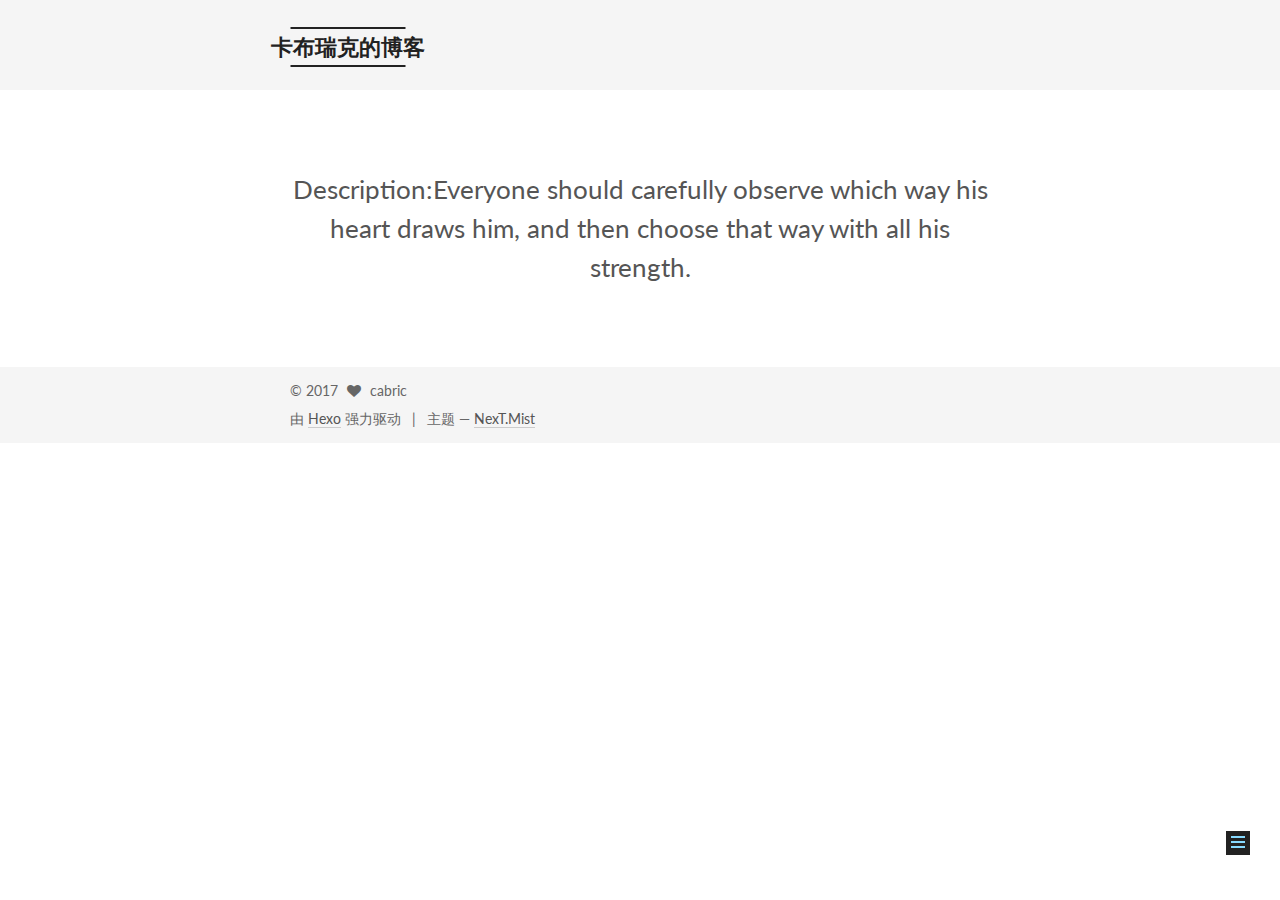
==== commit f8544874: "Site updated: 2017-08-19 10:45:07" ====
--- a/about/index.html
+++ b/about/index.html
@@ -95,13 +95,13 @@
 
 
 <meta property="og:type" content="website">
-<meta property="og:title" content="about">
+<meta property="og:title" content="Description:Everyone should carefully observe which way his heart draws him, and then choose that way with all his strength.">
 <meta property="og:url" content="http://yoursite.com/about/index.html">
 <meta property="og:site_name" content="卡布瑞克的博客">
 <meta property="og:locale" content="zh-Hans">
-<meta property="og:updated_time" content="2017-08-19T02:41:33.000Z">
+<meta property="og:updated_time" content="2017-08-19T02:44:45.000Z">
 <meta name="twitter:card" content="summary">
-<meta name="twitter:title" content="about">
+<meta name="twitter:title" content="Description:Everyone should carefully observe which way his heart draws him, and then choose that way with all his strength.">
 
 
 
@@ -136,7 +136,7 @@
 
 
 
-  <title>about | 卡布瑞克的博客</title>
+  <title>Description:Everyone should carefully observe which way his heart draws him, and then choose that way with all his strength. | 卡布瑞克的博客</title>
   
 
 
@@ -256,7 +256,7 @@
     <div class="post-block page">
       <header class="post-header">
 
-	<h1 class="post-title" itemprop="name headline">about</h1>
+	<h1 class="post-title" itemprop="name headline">Description:Everyone should carefully observe which way his heart draws him, and then choose that way with all his strength.</h1>
 
 
 
--- a/css/main.css
+++ b/css/main.css
@@ -1808,7 +1808,7 @@
   width: 4px;
   height: 4px;
   border-radius: 50%;
-  background: #d2a895;
+  background: #ffc88a;
 }
 .links-of-blogroll {
   font-size: 13px;
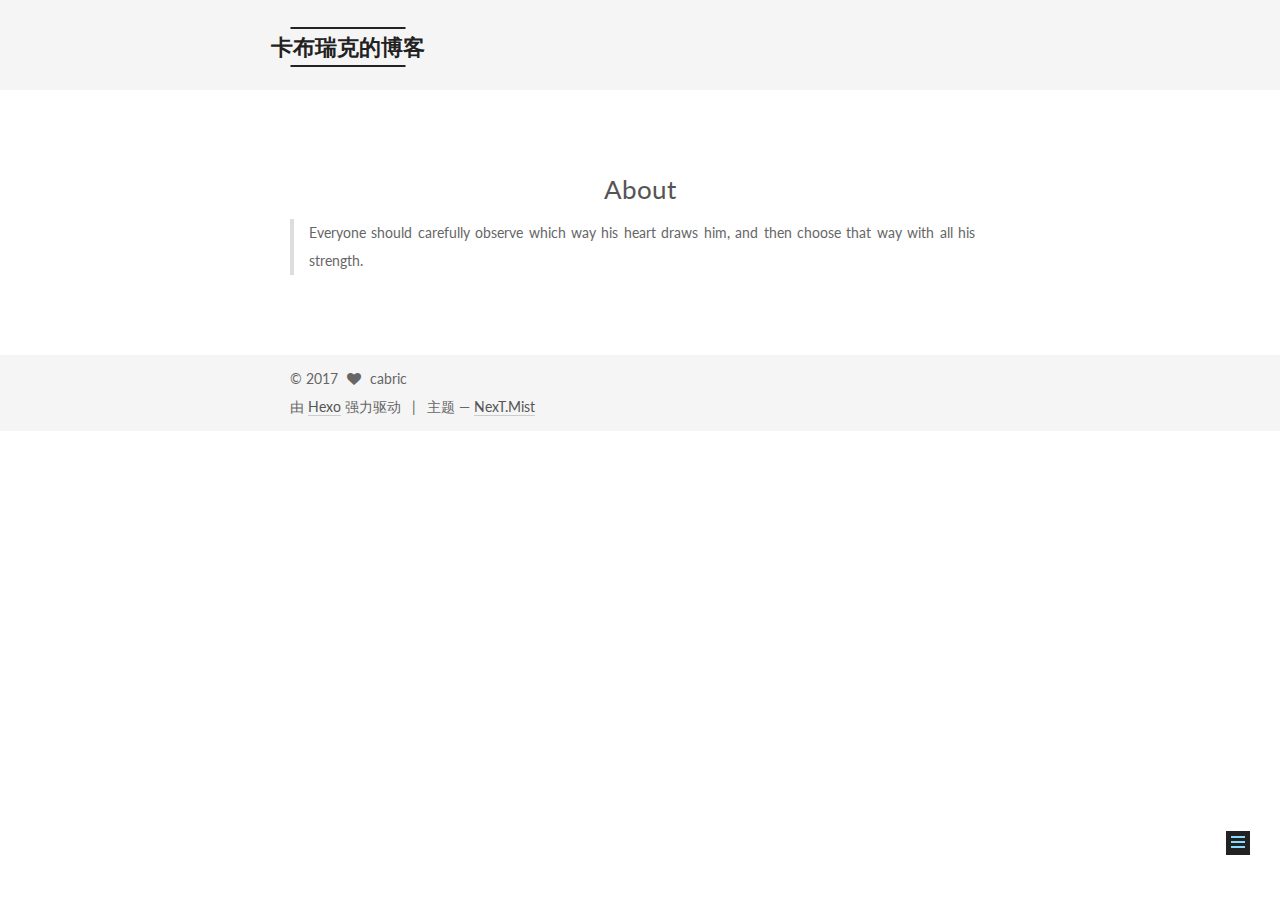
==== commit 287bc6f1: "Site updated: 2017-08-20 10:32:37" ====
--- a/about/index.html
+++ b/about/index.html
@@ -94,14 +94,17 @@
 
 
 
+<meta name="description" content="Everyone should carefully observe which way his heart draws him, and then choose that way with all his strength.">
 <meta property="og:type" content="website">
-<meta property="og:title" content="Description:Everyone should carefully observe which way his heart draws him, and then choose that way with all his strength.">
+<meta property="og:title" content="About">
 <meta property="og:url" content="http://yoursite.com/about/index.html">
 <meta property="og:site_name" content="卡布瑞克的博客">
+<meta property="og:description" content="Everyone should carefully observe which way his heart draws him, and then choose that way with all his strength.">
 <meta property="og:locale" content="zh-Hans">
-<meta property="og:updated_time" content="2017-08-19T02:44:45.000Z">
+<meta property="og:updated_time" content="2017-08-20T02:28:45.000Z">
 <meta name="twitter:card" content="summary">
-<meta name="twitter:title" content="Description:Everyone should carefully observe which way his heart draws him, and then choose that way with all his strength.">
+<meta name="twitter:title" content="About">
+<meta name="twitter:description" content="Everyone should carefully observe which way his heart draws him, and then choose that way with all his strength.">
 
 
 
@@ -136,7 +139,7 @@
 
 
 
-  <title>Description:Everyone should carefully observe which way his heart draws him, and then choose that way with all his strength. | 卡布瑞克的博客</title>
+  <title>About | 卡布瑞克的博客</title>
   
 
 
@@ -171,7 +174,7 @@
       </a>
     </div>
       
-        <p class="site-subtitle">description:Everyone should carefully observe which way his heart draws him, and then choose that way with all his strength.</p>
+        <p class="site-subtitle">Everyone should carefully observe which way his heart draws him, and then choose that way with all his strength.</p>
       
   </div>
 
@@ -256,7 +259,7 @@
     <div class="post-block page">
       <header class="post-header">
 
-	<h1 class="post-title" itemprop="name headline">Description:Everyone should carefully observe which way his heart draws him, and then choose that way with all his strength.</h1>
+	<h1 class="post-title" itemprop="name headline">About</h1>
 
 
 
@@ -268,7 +271,10 @@
       <div class="post-body">
         
         
-          
+          <blockquote>
+<p>Everyone should carefully observe which way his heart draws him, and then choose that way with all his strength.</p>
+</blockquote>
+
         
       </div>
       
--- a/css/main.css
+++ b/css/main.css
@@ -1724,6 +1724,10 @@
   max-width: 96px;
   height: auto;
   border: 2px solid #333;
+/*头像圆形*/
+/* border-radius: 80px;
+  -webkit-border-radius: 80px;
+  -moz-border-radius: 80px;*/
 }
 .site-author-name {
   margin: 5px 0 0;
@@ -1808,7 +1812,7 @@
   width: 4px;
   height: 4px;
   border-radius: 50%;
-  background: #ffc88a;
+  background: #ff966b;
 }
 .links-of-blogroll {
   font-size: 13px;
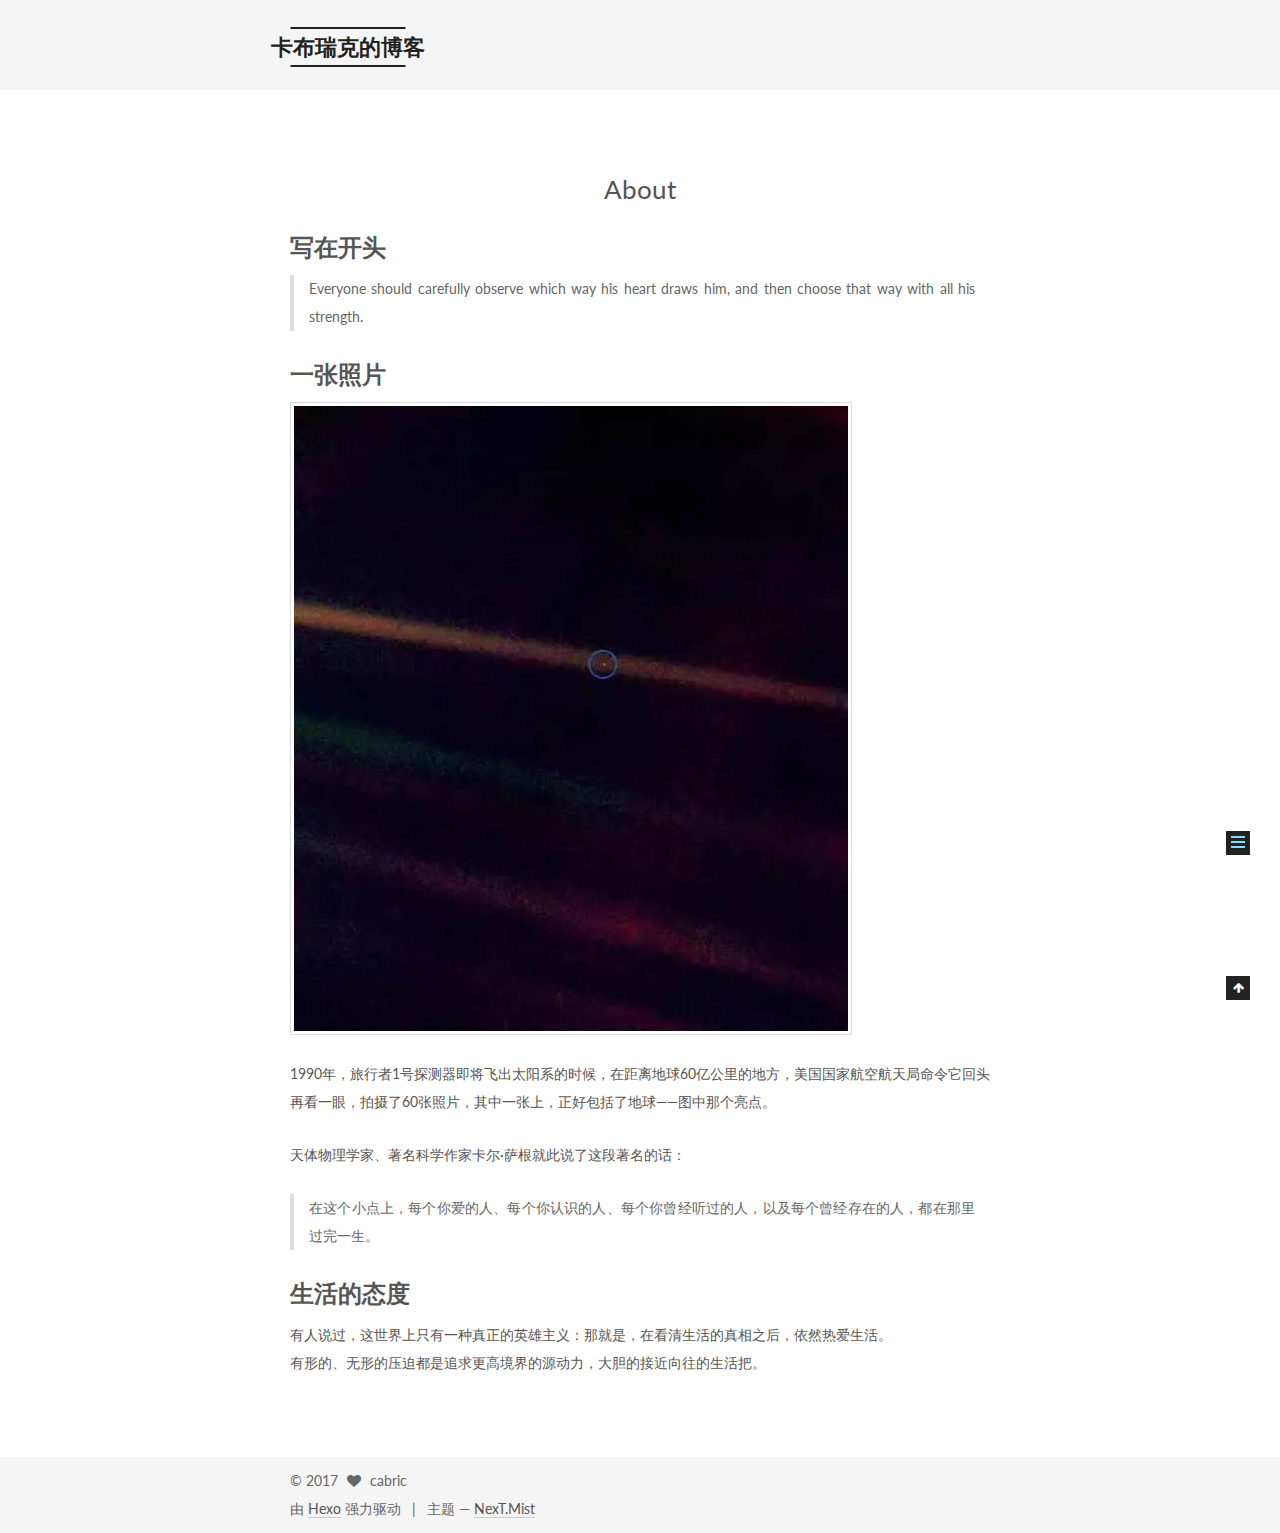
==== commit e6853242: "Site updated: 2017-08-20 22:11:04" ====
--- a/about/index.html
+++ b/about/index.html
@@ -94,17 +94,19 @@
 
 
 
-<meta name="description" content="Everyone should carefully observe which way his heart draws him, and then choose that way with all his strength.">
+<meta name="description" content="写在开头 Everyone should carefully observe which way his heart draws him, and then choose that way with all his strength.  一张照片 1990年，旅行者1号探测器即将飞出太阳系的时候，在距离地球60亿公里的地方，美国国家航空航天局命令它回头再看一眼，拍摄了60张照片，其中一张上，正好包">
 <meta property="og:type" content="website">
 <meta property="og:title" content="About">
 <meta property="og:url" content="http://yoursite.com/about/index.html">
 <meta property="og:site_name" content="卡布瑞克的博客">
-<meta property="og:description" content="Everyone should carefully observe which way his heart draws him, and then choose that way with all his strength.">
+<meta property="og:description" content="写在开头 Everyone should carefully observe which way his heart draws him, and then choose that way with all his strength.  一张照片 1990年，旅行者1号探测器即将飞出太阳系的时候，在距离地球60亿公里的地方，美国国家航空航天局命令它回头再看一眼，拍摄了60张照片，其中一张上，正好包">
 <meta property="og:locale" content="zh-Hans">
-<meta property="og:updated_time" content="2017-08-20T02:28:45.000Z">
+<meta property="og:image" content="http://yoursite.com/about/tourism1.jpg">
+<meta property="og:updated_time" content="2017-08-20T14:06:21.000Z">
 <meta name="twitter:card" content="summary">
 <meta name="twitter:title" content="About">
-<meta name="twitter:description" content="Everyone should carefully observe which way his heart draws him, and then choose that way with all his strength.">
+<meta name="twitter:description" content="写在开头 Everyone should carefully observe which way his heart draws him, and then choose that way with all his strength.  一张照片 1990年，旅行者1号探测器即将飞出太阳系的时候，在距离地球60亿公里的地方，美国国家航空航天局命令它回头再看一眼，拍摄了60张照片，其中一张上，正好包">
+<meta name="twitter:image" content="http://yoursite.com/about/tourism1.jpg">
 
 
 
@@ -271,9 +273,16 @@
       <div class="post-body">
         
         
-          <blockquote>
+          <h1 id="写在开头"><a href="#写在开头" class="headerlink" title="写在开头"></a>写在开头</h1><blockquote>
 <p>Everyone should carefully observe which way his heart draws him, and then choose that way with all his strength.</p>
 </blockquote>
+<h1 id="一张照片"><a href="#一张照片" class="headerlink" title="一张照片"></a>一张照片</h1><p><img src="tourism1.jpg" alt="我们的地球"></p>
+<p>1990年，旅行者1号探测器即将飞出太阳系的时候，在距离地球60亿公里的地方，美国国家航空航天局命令它回头再看一眼，拍摄了60张照片，其中一张上，正好包括了地球——图中那个亮点。</p>
+<p>天体物理学家、著名科学作家卡尔·萨根就此说了这段著名的话：</p>
+<blockquote>
+<p>在这个小点上，每个你爱的人、每个你认识的人、每个你曾经听过的人，以及每个曾经存在的人，都在那里过完一生。</p>
+</blockquote>
+<h1 id="生活的态度"><a href="#生活的态度" class="headerlink" title="生活的态度"></a>生活的态度</h1><p>有人说过，这世界上只有一种真正的英雄主义：那就是，在看清生活的真相之后，依然热爱生活。<br>有形的、无形的压迫都是追求更高境界的源动力，大胆的接近向往的生活把。</p>
 
         
       </div>
@@ -312,8 +321,17 @@
       
 
       
-
-      <section class="site-overview sidebar-panel sidebar-panel-active">
+        <ul class="sidebar-nav motion-element">
+          <li class="sidebar-nav-toc sidebar-nav-active" data-target="post-toc-wrap" >
+            文章目录
+          </li>
+          <li class="sidebar-nav-overview" data-target="site-overview">
+            站点概览
+          </li>
+        </ul>
+      
+
+      <section class="site-overview sidebar-panel">
         <div class="site-author motion-element" itemprop="author" itemscope itemtype="http://schema.org/Person">
           <img class="site-author-image" itemprop="image"
                src="/images/avatar.png"
@@ -382,6 +400,22 @@
       </section>
 
       
+      <!--noindex-->
+        <section class="post-toc-wrap motion-element sidebar-panel sidebar-panel-active">
+          <div class="post-toc">
+
+            
+              
+            
+
+            
+              <div class="post-toc-content"><ol class="nav"><li class="nav-item nav-level-1"><a class="nav-link" href="#写在开头"><span class="nav-number">1.</span> <span class="nav-text">写在开头</span></a></li><li class="nav-item nav-level-1"><a class="nav-link" href="#一张照片"><span class="nav-number">2.</span> <span class="nav-text">一张照片</span></a></li><li class="nav-item nav-level-1"><a class="nav-link" href="#生活的态度"><span class="nav-number">3.</span> <span class="nav-text">生活的态度</span></a></li></ol></div>
+            
+
+          </div>
+        </section>
+      <!--/noindex-->
+      
 
       
 
--- a/css/main.css
+++ b/css/main.css
@@ -1812,7 +1812,7 @@
   width: 4px;
   height: 4px;
   border-radius: 50%;
-  background: #ff966b;
+  background: #cda606;
 }
 .links-of-blogroll {
   font-size: 13px;
